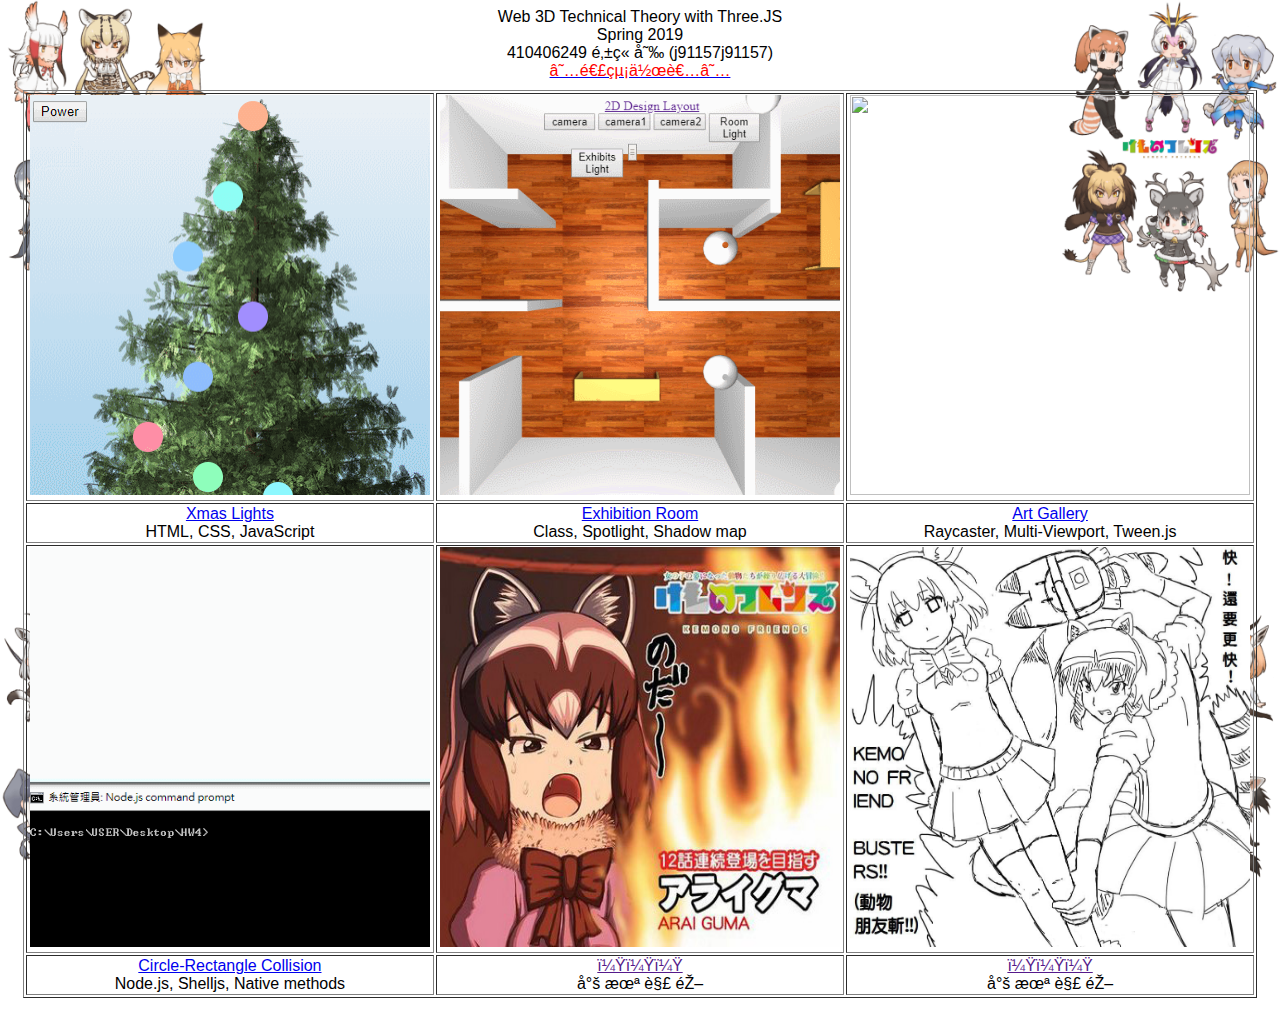
==== index.html @ d73ccb07 "新增HW4" ====
<!DOCTYPE html>
<html>
<head>
<meta http-equiv="Content-Type" name="viewport" content="text/html, charset=utf-8, width=device-width, initial-scale=1.0, minimum-scale=1.0, maximum-scale=3.0">
<title>★ 3D Homework by 邱章嘉 ★</title>
<link rel="shortcut icon" href="https://i.imgur.com/jnjsKvZ.png">
<style>
body {
	font-family: Helvetica, Arial, 'Heiti TC', 'Microsoft JhengHei', sans-serif;
  background-image: url("gifs/right bottom.gif"), url("gifs/right top.gif"), url("gifs/left top.gif"), url("gifs/left bottom.gif");
  background-position: right bottom, right top, left top, left bottom;
	background-repeat: no-repeat, no-repeat, no-repeat, no-repeat;
  background-attachment: fixed;
	background-size: 17%, 17%, 17%, 17%;
}
#info {
	width: 100%;
	text-align: center;
}
#hw {
	padding: 10px;
	text-align: center;
}
</style>
</head>

<body>
<div id="info">
Web 3D Technical Theory with Three.JS<br/>
Spring 2019<br/>
410406249 邱章嘉 (j91157j91157)<br/>
<a href="mailto:j91157j91157@gmail.com"><font color="red">★連絡作者★</font></a><br/>
</div>

<div id="hw">
	<table border="1" style="margin-left: auto; margin-right: auto;">
		<tr align="center">
			<td width="33%"><img src="gifs/HW1.gif" width="400px" height="400px"/></td>
			<td width="33%"><img src="gifs/HW2.gif" width="400px" height="400px"/></td>
			<td width="33%"><img src="gifs/HW3.gif" width="400px" height="400px"/></td>
		</tr>
		<tr align="center">
			<td><a href="Xmas (HW1).html">Xmas Lights</a><br/>HTML, CSS, JavaScript</td>
			<td><a href="Exhibition Room (HW2).html">Exhibition Room</a><br/>Class, Spotlight, Shadow map</td>
			<td><a href="Art Gallery (HW3).html">Art Gallery</a><br/>Raycaster, Multi-Viewport, Tween.js</td>
		</tr>
		<tr align="center">
			<td width="33%"><img src="gifs/HW4.gif" width="400px" height="400px"/></td>
			<td width="33%"><img src="gifs/display1.jpg" width="400px" height="400px"/></td>
			<td width="33%"><img src="gifs/display2.jpg" width="400px" height="400px"/></td>
		</tr>
		<tr align="center">
			<td><a href="https://github.com/j91157j91157/3DHW/blob/master/Collision%20(HW4).html">Circle-Rectangle Collision</a><br/>Node.js, Shelljs, Native methods</td>
			<td><a href="">？？？</a><br/>尚 未 解 鎖</td>
			<td><a href="">？？？</a><br/>尚 未 解 鎖</td>
		</tr>
		<!--
		<tr align="center">
			<td width="33%"><img src="http://fate.fude.tw/theme/TP000193/images/nopic.jpg" width="400px" height="400px"/></td>
			<td width="33%"><img src="http://fate.fude.tw/theme/TP000193/images/nopic.jpg" width="400px" height="400px"/></td>
			<td width="33%"><img src="http://fate.fude.tw/theme/TP000193/images/nopic.jpg" width="400px" height="400px"/></td>
		</tr>
		<tr align="center">
			<td><a href="">？？？</a><br/>尚 未 解 鎖</td>
			<td><a href="">？？？</a><br/>尚 未 解 鎖</td>
			<td><a href="">？？？</a><br/>尚 未 解 鎖</td>
		</tr>
  -->
	</table>
</div>
</body>
</html>
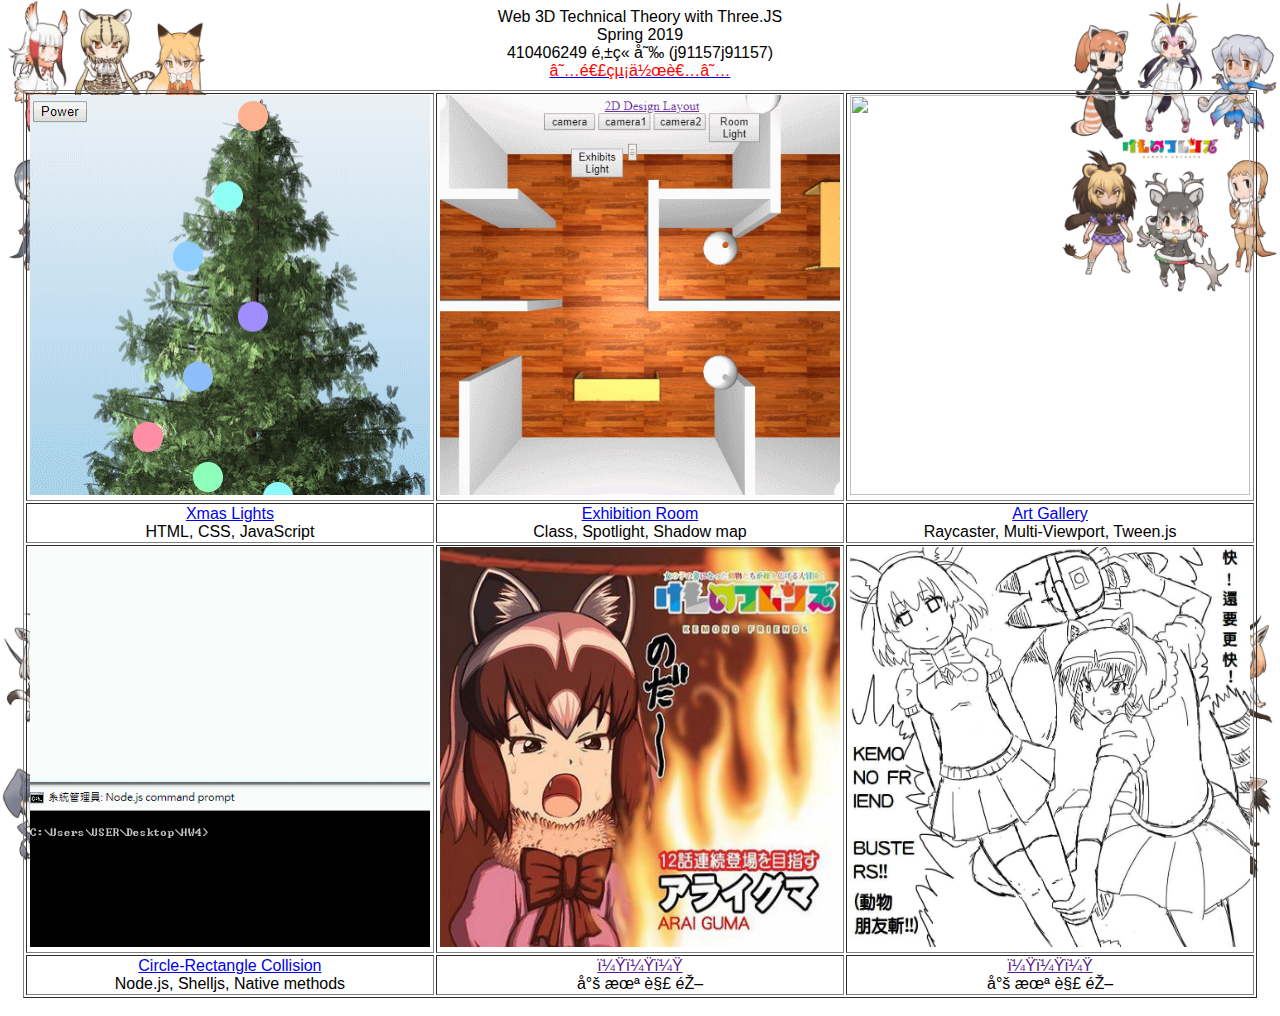
==== commit 23846a34: "新增HW4" ====
--- a/index.html
+++ b/index.html
@@ -50,7 +50,7 @@
 			<td width="33%"><img src="gifs/display2.jpg" width="400px" height="400px"/></td>
 		</tr>
 		<tr align="center">
-			<td><a href="https://github.com/j91157j91157/3DHW/blob/master/Collision%20(HW4).html">Circle-Rectangle Collision</a><br/>Node.js, Shelljs, Native methods</td>
+			<td><a href="https://github.com/j91157j91157/3DHW/blob/master/Collision%20(HW4).zip">Circle-Rectangle Collision</a><br/>Node.js, Shelljs, Native methods</td>
 			<td><a href="">？？？</a><br/>尚 未 解 鎖</td>
 			<td><a href="">？？？</a><br/>尚 未 解 鎖</td>
 		</tr>
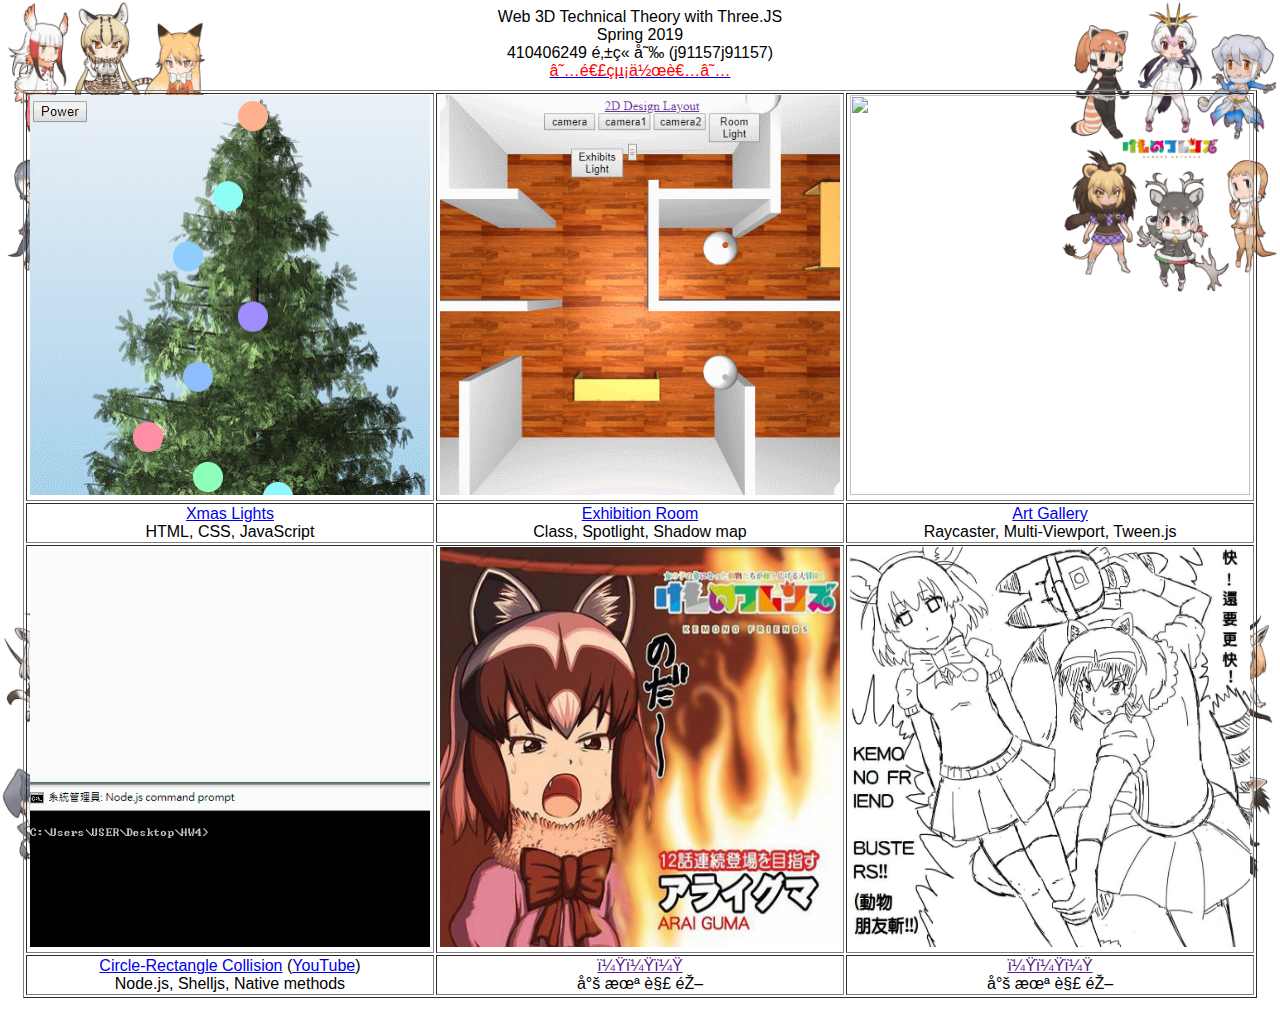
==== commit bcd5a6f3: "修正index 和 README.md" ====
--- a/index.html
+++ b/index.html
@@ -50,7 +50,7 @@
 			<td width="33%"><img src="gifs/display2.jpg" width="400px" height="400px"/></td>
 		</tr>
 		<tr align="center">
-			<td><a href="https://github.com/j91157j91157/3DHW/blob/master/Collision%20(HW4).zip">Circle-Rectangle Collision</a><br/>Node.js, Shelljs, Native methods</td>
+			<td><a href="https://j91157j91157.github.io/3DHW/Collision%20(HW4).zip">Circle-Rectangle Collision</a> (<a href="https://youtu.be/5Cw-FpjG-KA">YouTube</a>)<br/>Node.js, Shelljs, Native methods</td>
 			<td><a href="">？？？</a><br/>尚 未 解 鎖</td>
 			<td><a href="">？？？</a><br/>尚 未 解 鎖</td>
 		</tr>
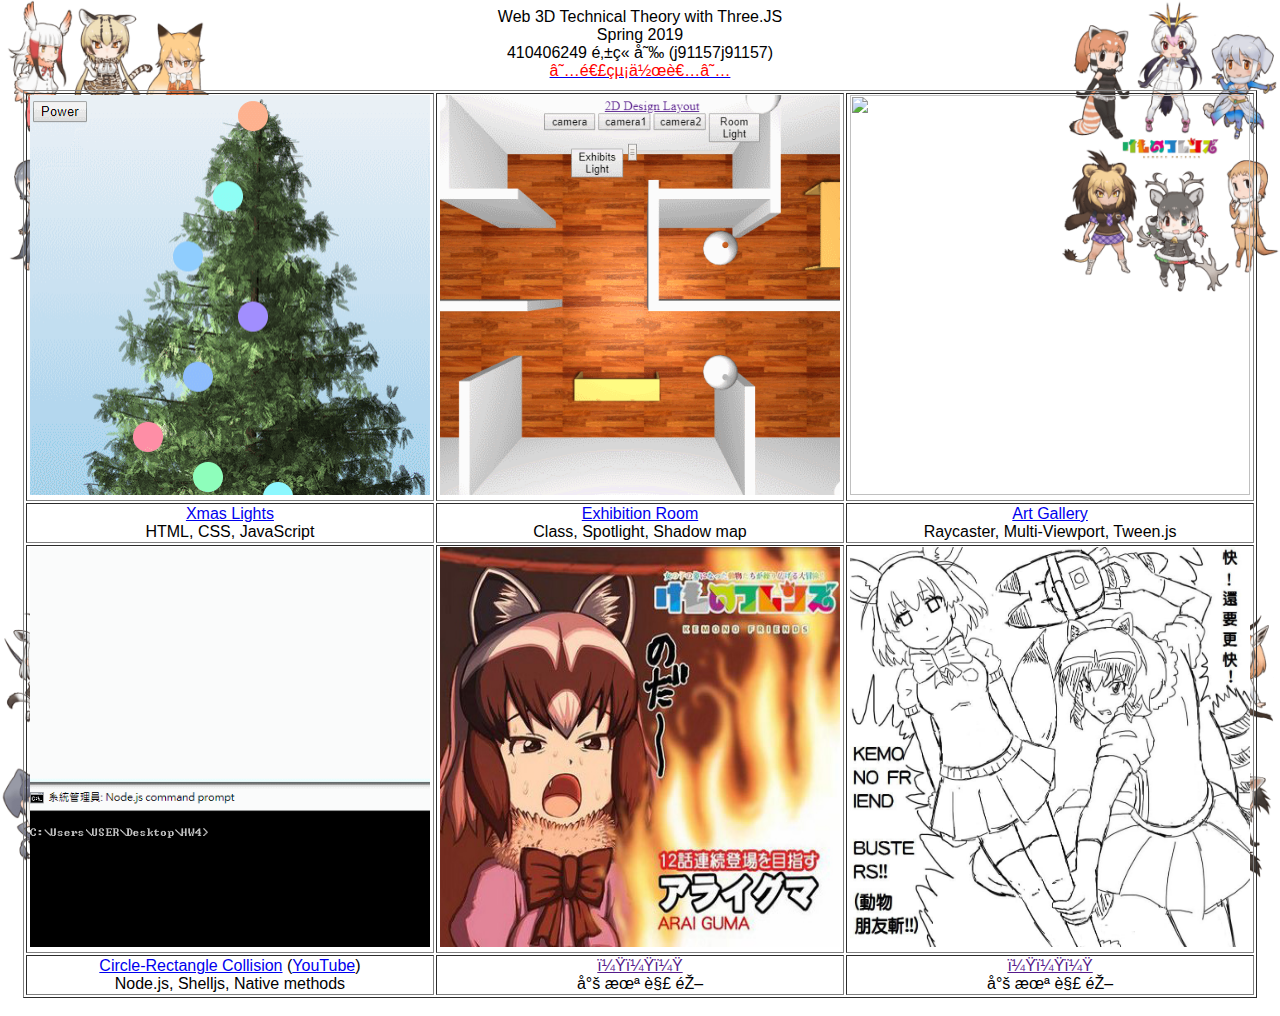
==== commit be3c7c4d: "修正index" ====
--- a/index.html
+++ b/index.html
@@ -50,7 +50,7 @@
 			<td width="33%"><img src="gifs/display2.jpg" width="400px" height="400px"/></td>
 		</tr>
 		<tr align="center">
-			<td><a href="https://j91157j91157.github.io/3DHW/Collision%20(HW4).zip">Circle-Rectangle Collision</a> (<a href="https://youtu.be/5Cw-FpjG-KA">YouTube</a>)<br/>Node.js, Shelljs, Native methods</td>
+			<td><a href="https://j91157j91157.github.io/3DHW/Collision%20(HW4).zip">Circle-Rectangle Collision</a>  (<a href="https://youtu.be/5Cw-FpjG-KA">YouTube</a>)<br/>Node.js, Shelljs, Native methods</td>
 			<td><a href="">？？？</a><br/>尚 未 解 鎖</td>
 			<td><a href="">？？？</a><br/>尚 未 解 鎖</td>
 		</tr>
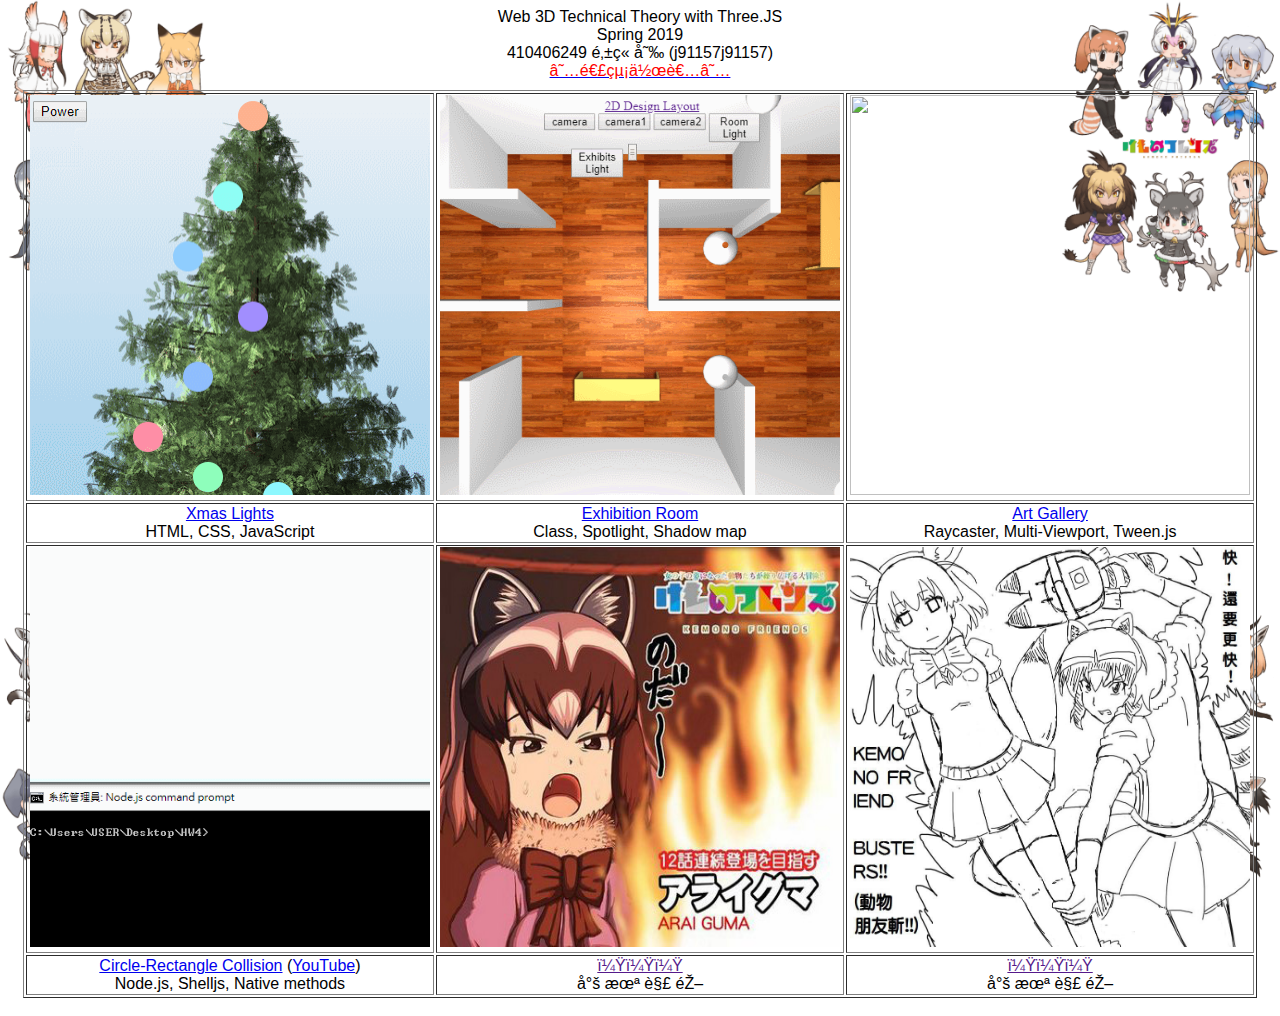
==== commit 85b93fb2: "修正index" ====
--- a/index.html
+++ b/index.html
@@ -50,7 +50,7 @@
 			<td width="33%"><img src="gifs/display2.jpg" width="400px" height="400px"/></td>
 		</tr>
 		<tr align="center">
-			<td><a href="https://j91157j91157.github.io/3DHW/Collision%20(HW4).zip">Circle-Rectangle Collision</a>  (<a href="https://youtu.be/5Cw-FpjG-KA">YouTube</a>)<br/>Node.js, Shelljs, Native methods</td>
+			<td><a href="https://j91157j91157.github.io/3DHW/Collision%20(HW4).zip">Circle-Rectangle Collision</a>&nbsp(<a href="https://youtu.be/5Cw-FpjG-KA">YouTube</a>)<br/>Node.js, Shelljs, Native methods</td>
 			<td><a href="">？？？</a><br/>尚 未 解 鎖</td>
 			<td><a href="">？？？</a><br/>尚 未 解 鎖</td>
 		</tr>
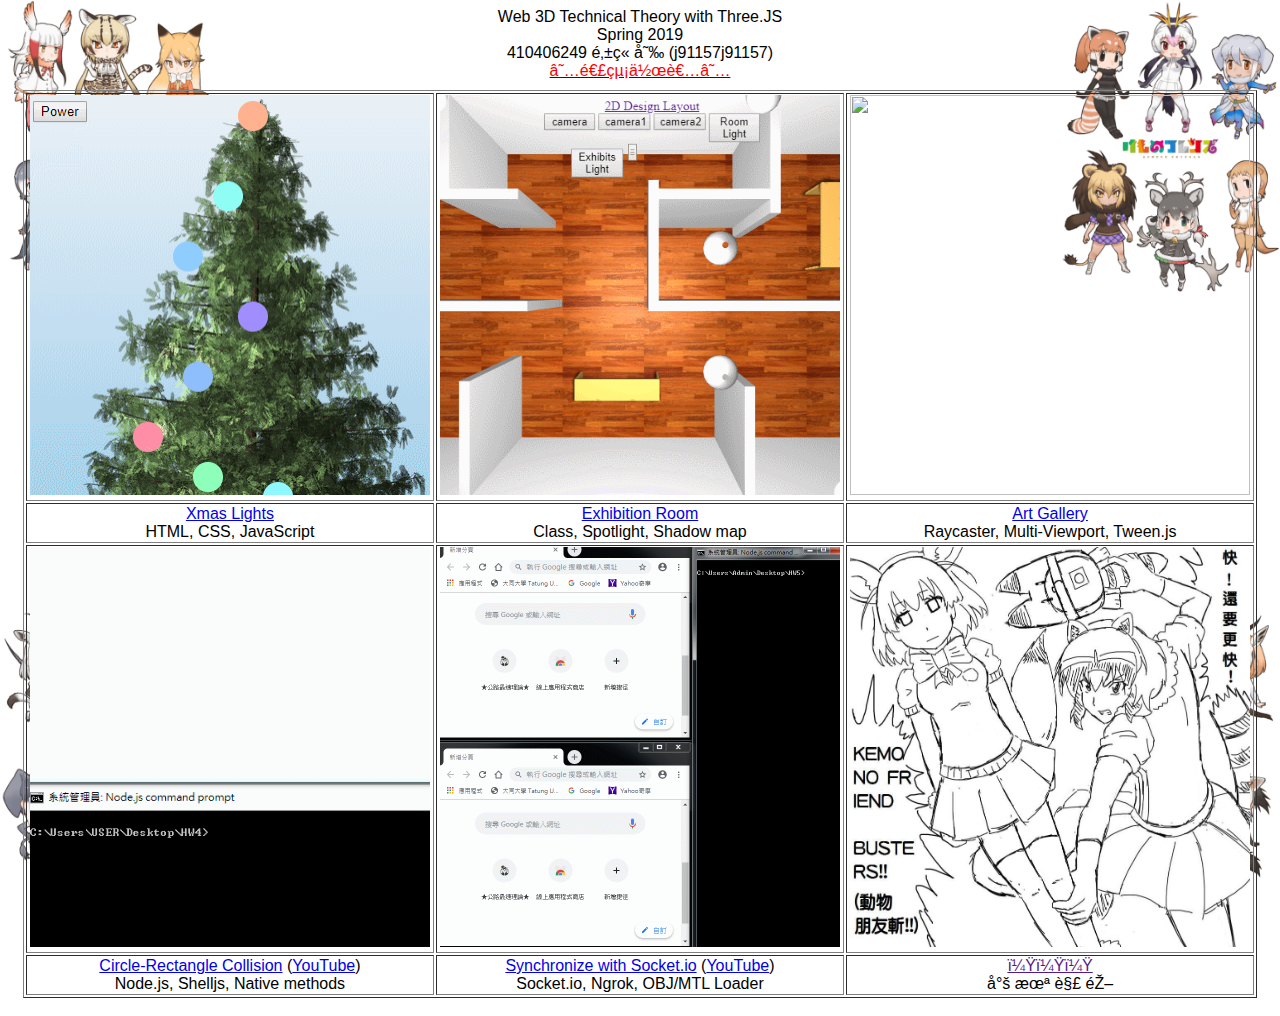
==== commit 8d53cd2d: "新增HW5 & 更新index和README.md" ====
--- a/index.html
+++ b/index.html
@@ -46,12 +46,12 @@
 		</tr>
 		<tr align="center">
 			<td width="33%"><img src="gifs/HW4.gif" width="400px" height="400px"/></td>
-			<td width="33%"><img src="gifs/display1.jpg" width="400px" height="400px"/></td>
+			<td width="33%"><img src="gifs/HW5.gif" width="400px" height="400px"/></td>
 			<td width="33%"><img src="gifs/display2.jpg" width="400px" height="400px"/></td>
 		</tr>
 		<tr align="center">
 			<td><a href="https://j91157j91157.github.io/3DHW/Collision%20(HW4).zip">Circle-Rectangle Collision</a>&nbsp(<a href="https://youtu.be/5Cw-FpjG-KA">YouTube</a>)<br/>Node.js, Shelljs, Native methods</td>
-			<td><a href="">？？？</a><br/>尚 未 解 鎖</td>
+			<td><a href="https://j91157j91157.github.io/3DHW/Racing%20(HW5).zip">Synchronize with Socket.io</a>&nbsp(<a href="https://youtu.be/FSEcpw9OIKM">YouTube</a>)<br/>Socket.io, Ngrok, OBJ/MTL Loader</td>
 			<td><a href="">？？？</a><br/>尚 未 解 鎖</td>
 		</tr>
 		<!--
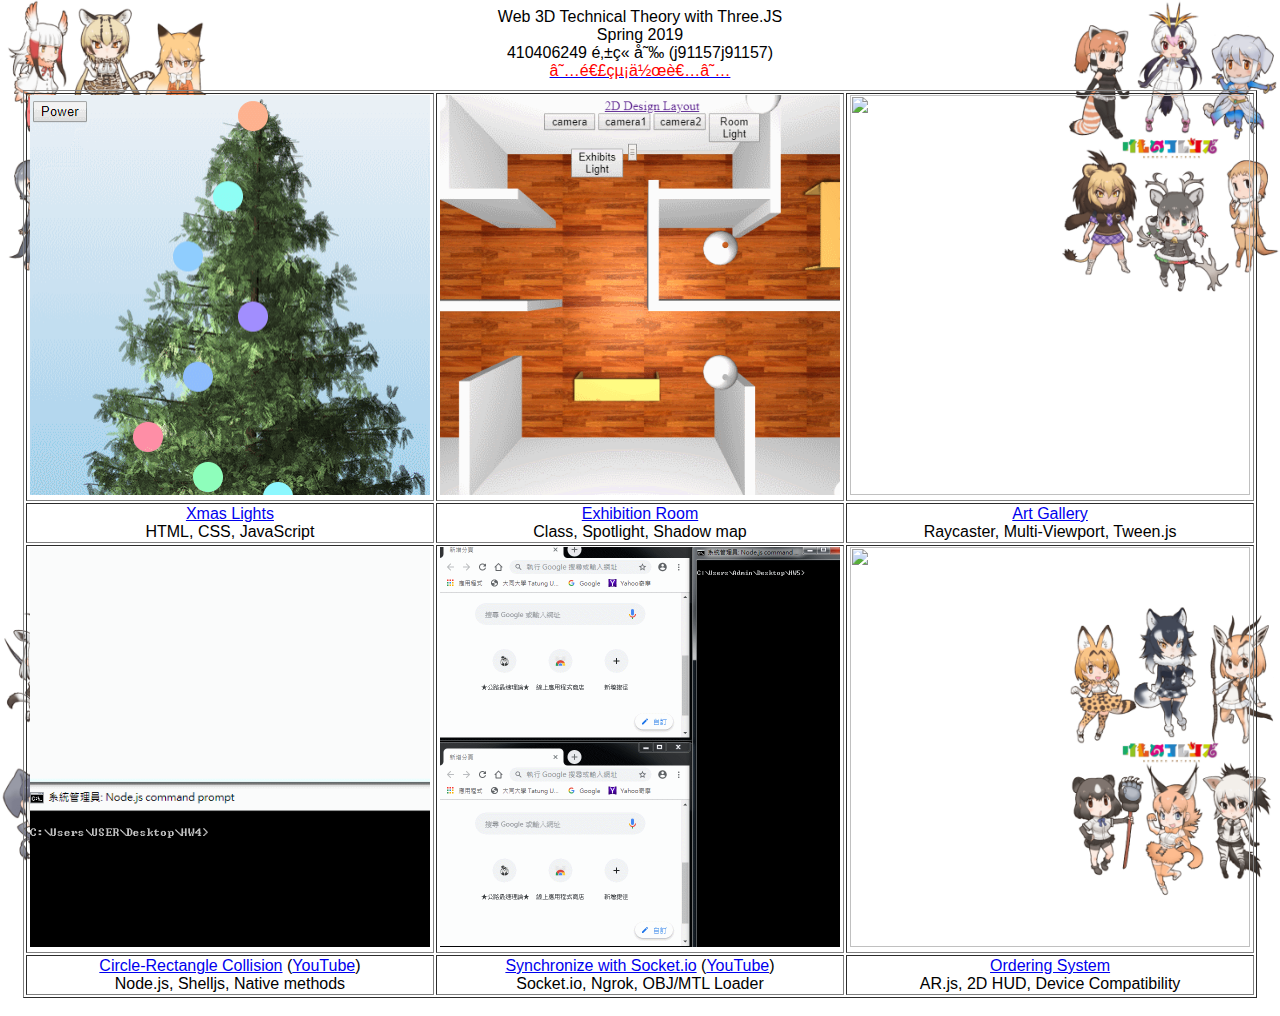
==== commit 8af73cd7: "新增HW6、更新index&READ.ME以及修正部分檔案" ====
--- a/index.html
+++ b/index.html
@@ -47,12 +47,12 @@
 		<tr align="center">
 			<td width="33%"><img src="gifs/HW4.gif" width="400px" height="400px"/></td>
 			<td width="33%"><img src="gifs/HW5.gif" width="400px" height="400px"/></td>
-			<td width="33%"><img src="gifs/display2.jpg" width="400px" height="400px"/></td>
+			<td width="33%"><img src="gifs/HW6.gif" width="400px" height="400px"/></td>
 		</tr>
 		<tr align="center">
 			<td><a href="https://j91157j91157.github.io/3DHW/Collision%20(HW4).zip">Circle-Rectangle Collision</a>&nbsp(<a href="https://youtu.be/5Cw-FpjG-KA">YouTube</a>)<br/>Node.js, Shelljs, Native methods</td>
 			<td><a href="https://j91157j91157.github.io/3DHW/Racing%20(HW5).zip">Synchronize with Socket.io</a>&nbsp(<a href="https://youtu.be/FSEcpw9OIKM">YouTube</a>)<br/>Socket.io, Ngrok, OBJ/MTL Loader</td>
-			<td><a href="">？？？</a><br/>尚 未 解 鎖</td>
+			<td><a href="Ordering System (HW6).html">Ordering System</a><br/>AR.js, 2D HUD, Device Compatibility</td>
 		</tr>
 		<!--
 		<tr align="center">
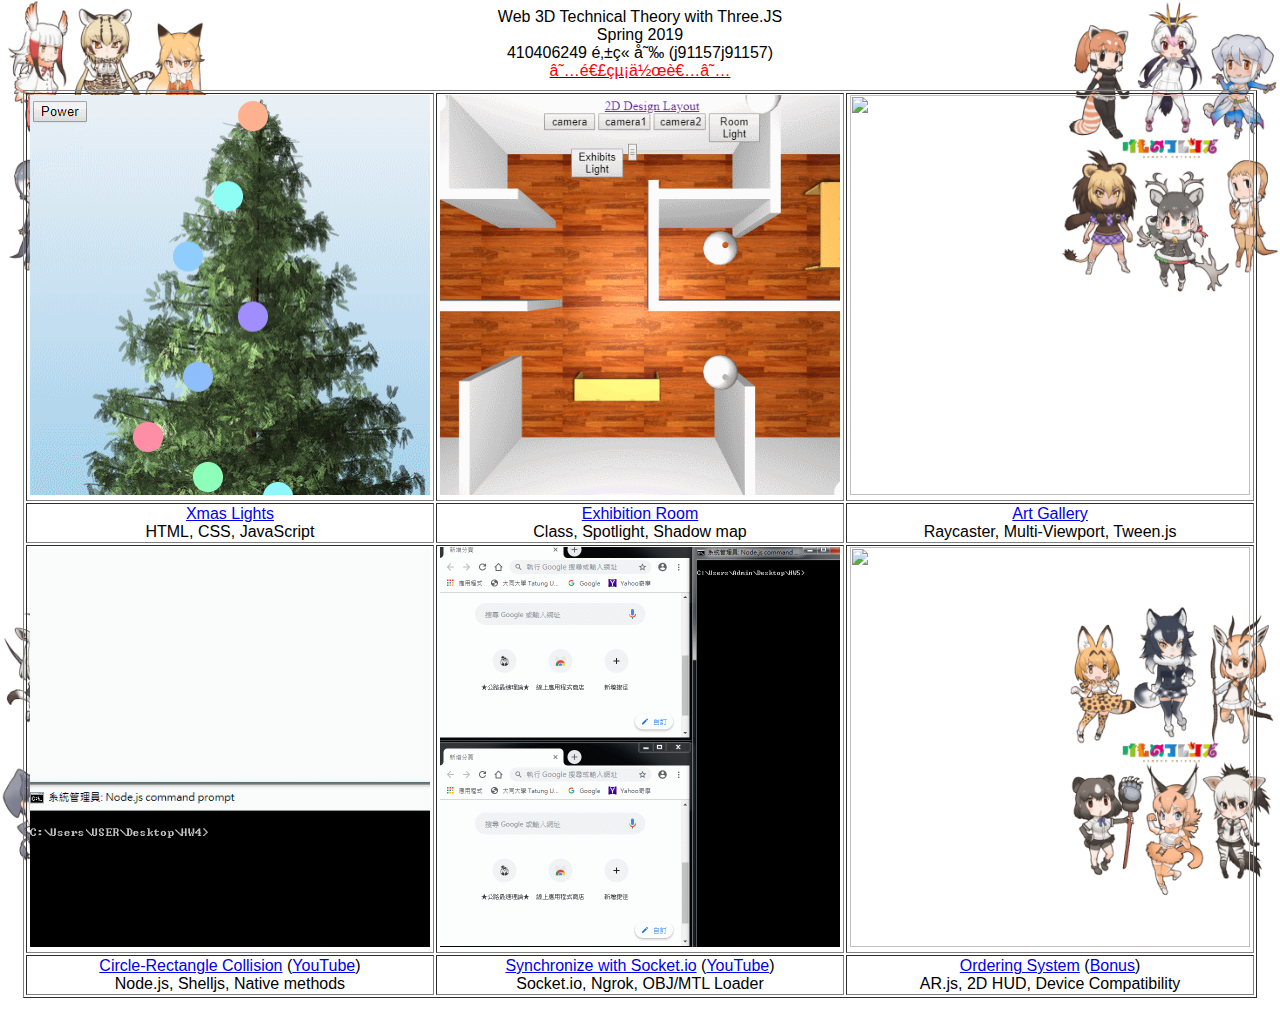
==== commit 5d02856c: "新增Bonus、修正index&README.md以及除掉ㄧ些臭蟲" ====
--- a/index.html
+++ b/index.html
@@ -52,7 +52,7 @@
 		<tr align="center">
 			<td><a href="https://j91157j91157.github.io/3DHW/Collision%20(HW4).zip">Circle-Rectangle Collision</a>&nbsp(<a href="https://youtu.be/5Cw-FpjG-KA">YouTube</a>)<br/>Node.js, Shelljs, Native methods</td>
 			<td><a href="https://j91157j91157.github.io/3DHW/Racing%20(HW5).zip">Synchronize with Socket.io</a>&nbsp(<a href="https://youtu.be/FSEcpw9OIKM">YouTube</a>)<br/>Socket.io, Ngrok, OBJ/MTL Loader</td>
-			<td><a href="Ordering System (HW6).html">Ordering System</a><br/>AR.js, 2D HUD, Device Compatibility</td>
+			<td><a href="Ordering System (HW6).html">Ordering System</a>&nbsp(<a href="Tilt Labyrinth (Bonus).html">Bonus</a>)<br/>AR.js, 2D HUD, Device Compatibility</td>
 		</tr>
 		<!--
 		<tr align="center">
